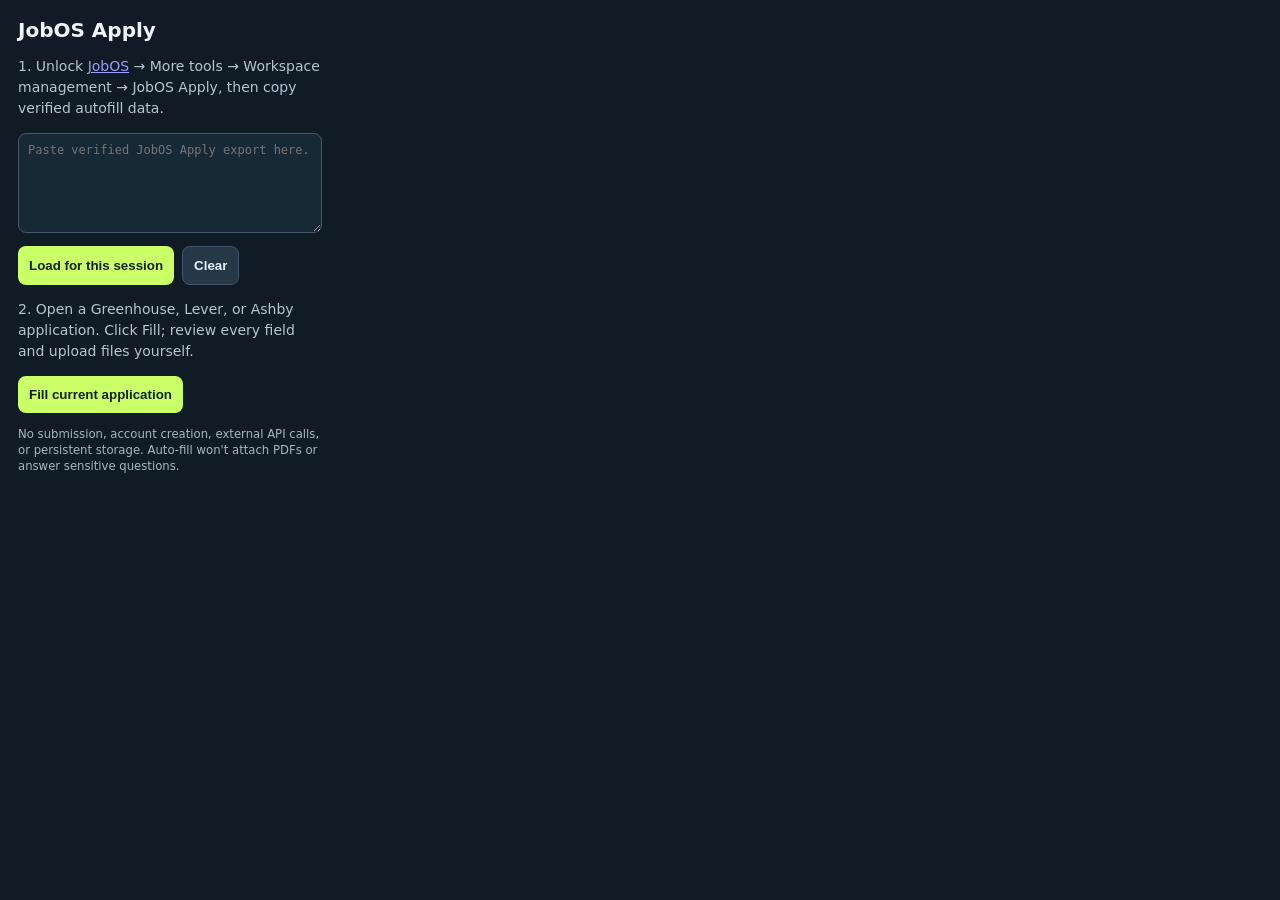
==== extension/popup.html @ 3ff0321c "Add JobOS Apply MV3 extension manifest and review-first popup" ====
<!doctype html>
<html lang="en"><head><meta charset="utf-8"><meta name="viewport" content="width=device-width, initial-scale=1">
<title>JobOS Apply</title>
<style>
:root{color-scheme:dark;font:14px system-ui,sans-serif;background:#101b26;color:#ecf7fb}
body{width:340px;margin:0;padding:18px;box-sizing:border-box}
h1{font-size:20px;margin:0 0 6px} p{color:#b6c5cf;line-height:1.5}
textarea{width:100%;min-height:100px;box-sizing:border-box;background:#182936;color:white;border:1px solid #455769;border-radius:8px;padding:9px;font:12px monospace}
button{background:#caff67;color:#142112;font-weight:700;border:0;border-radius:8px;padding:11px;cursor:pointer}
button.secondary{background:#263848;color:#e7f1fa;border:1px solid #455569}
button:disabled{opacity:.5;cursor:default}.actions{display:flex;gap:8px;flex-wrap:wrap}
small{color:#a6b6bf}.status{margin:12px 0;white-space:pre-line;line-height:1.45}
</style></head><body>
<h1>JobOS Apply</h1>
<p>1. Unlock <a href="https://levimunk.com/jobos/" target="_blank" rel="noopener noreferrer">JobOS</a> → More tools → Workspace management → JobOS Apply, then copy verified autofill data.</p>
<textarea id="data" spellcheck="false" placeholder="Paste verified JobOS Apply export here."></textarea>
<div class="actions" style="margin:10px 0"><button id="load">Load for this session</button><button class="secondary" id="clear">Clear</button></div>
<p>2. Open a Greenhouse, Lever, or Ashby application. Click Fill; review every field and upload files yourself.</p>
<div class="actions"><button id="fill">Fill current application</button></div>
<div class="status" id="status" aria-live="polite"></div>
<small>No submission, account creation, external API calls, or persistent storage. Auto-fill won't attach PDFs or answer sensitive questions.</small>
<script src="jobos-apply.js"></script><script src="popup.js"></script>
</body></html>
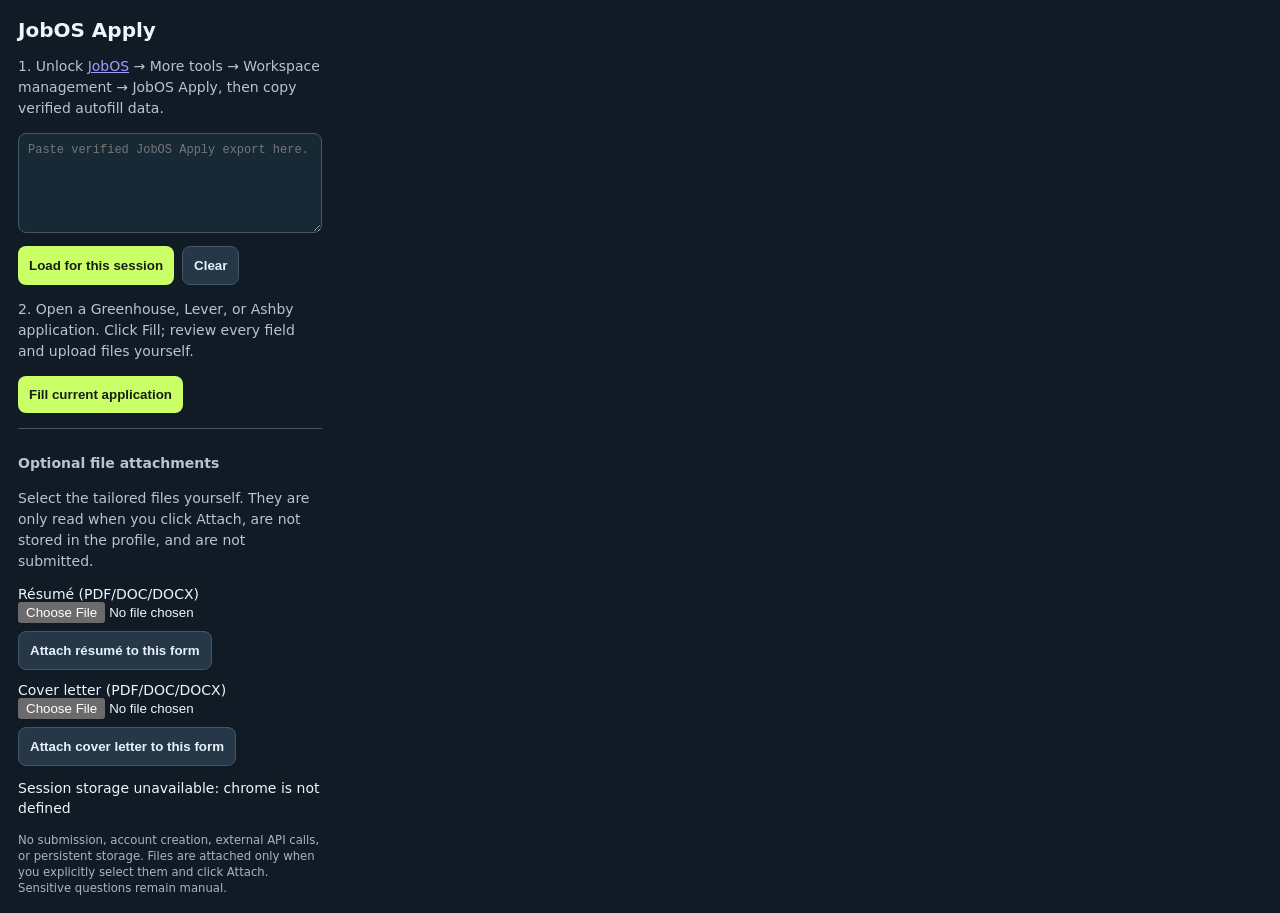
==== commit ccb8a406: "Add explicit in-session résumé and cover-letter file selectors to JobOS Apply" ====
--- a/extension/popup.html
+++ b/extension/popup.html
@@ -17,7 +17,15 @@
 <div class="actions" style="margin:10px 0"><button id="load">Load for this session</button><button class="secondary" id="clear">Clear</button></div>
 <p>2. Open a Greenhouse, Lever, or Ashby application. Click Fill; review every field and upload files yourself.</p>
 <div class="actions"><button id="fill">Fill current application</button></div>
+<section style="margin-top:15px;border-top:1px solid #455569;padding-top:10px">
+  <p><strong>Optional file attachments</strong></p>
+  <p>Select the tailored files yourself. They are only read when you click Attach, are not stored in the profile, and are not submitted.</p>
+  <label style="display:block;margin:8px 0">Résumé (PDF/DOC/DOCX) <input id="resume-file" type="file" accept=".pdf,.doc,.docx,application/pdf"></label>
+  <button class="secondary" id="attach-resume">Attach résumé to this form</button>
+  <label style="display:block;margin:12px 0 8px">Cover letter (PDF/DOC/DOCX) <input id="cover-file" type="file" accept=".pdf,.doc,.docx,application/pdf"></label>
+  <button class="secondary" id="attach-cover">Attach cover letter to this form</button>
+</section>
 <div class="status" id="status" aria-live="polite"></div>
-<small>No submission, account creation, external API calls, or persistent storage. Auto-fill won't attach PDFs or answer sensitive questions.</small>
+<small>No submission, account creation, external API calls, or persistent storage. Files are attached only when you explicitly select them and click Attach. Sensitive questions remain manual.</small>
 <script src="jobos-apply.js"></script><script src="popup.js"></script>
 </body></html>
